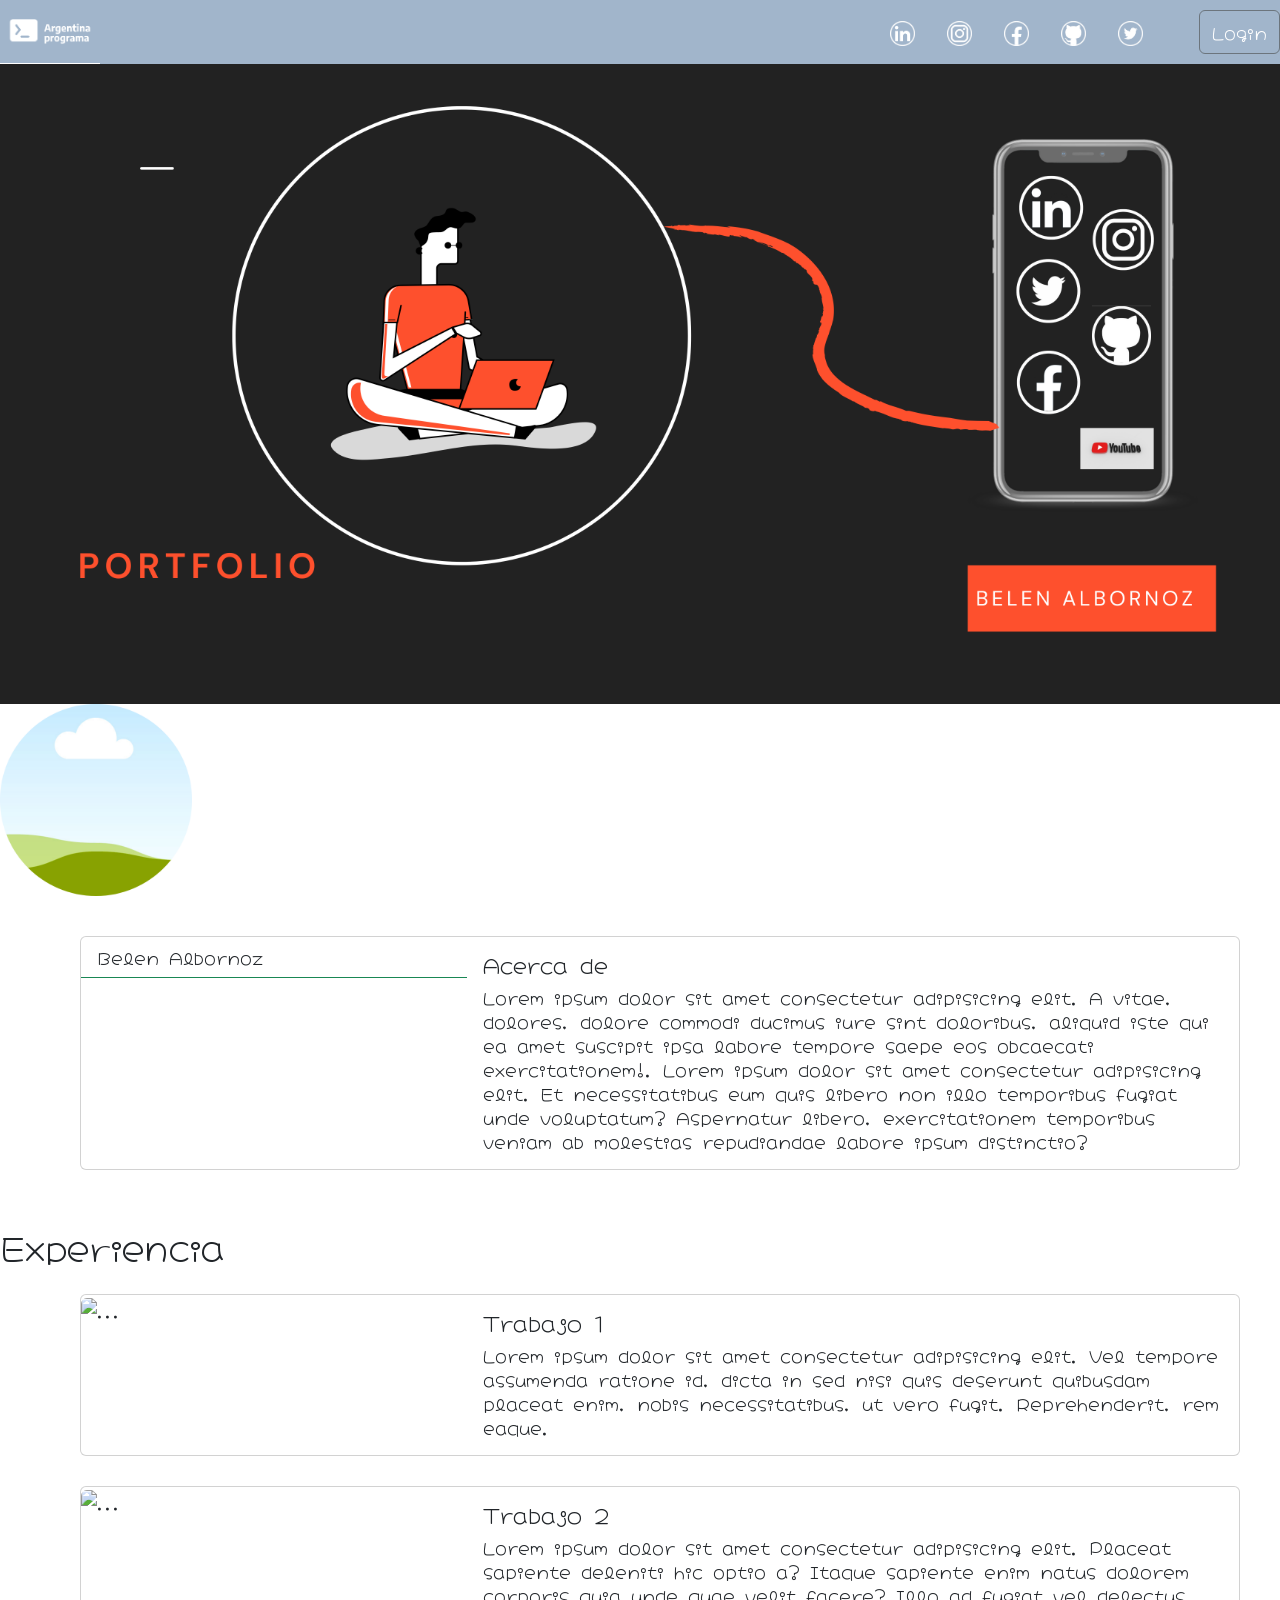
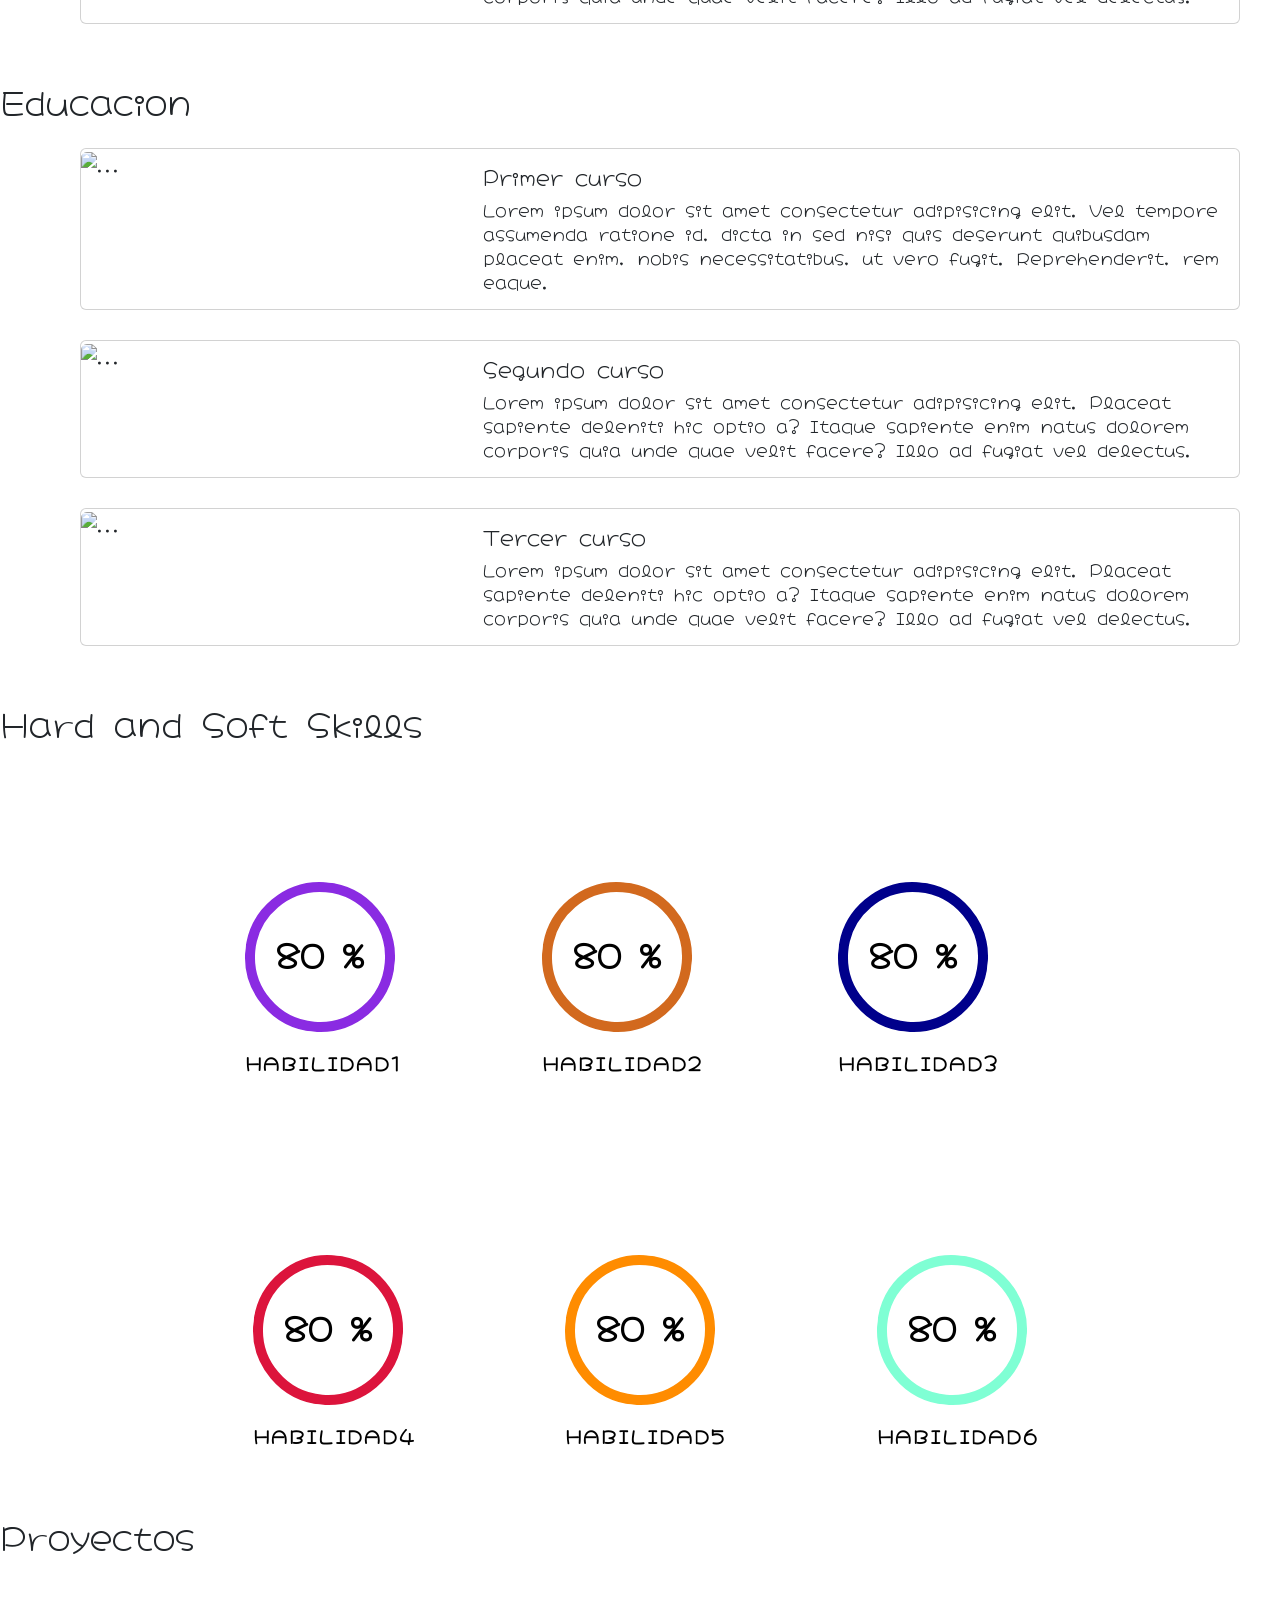
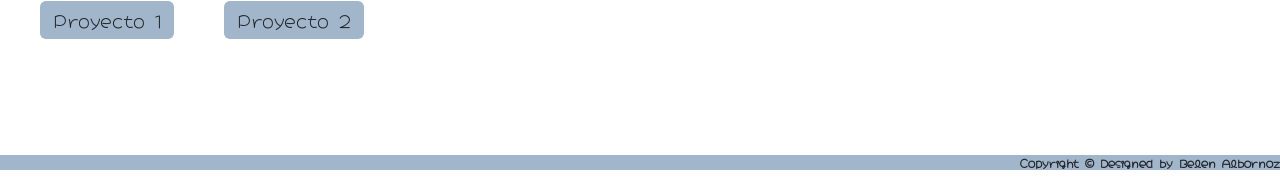
==== index.html @ f2cd3360 "primera entrega" ====
<!DOCTYPE html>
<html lang="en">

<head>
  <meta charset="UTF-8">
  <meta http-equiv="X-UA-Compatible" content="IE=edge">
  <meta name="viewport" content="width=device-width, initial-scale=1.0">

  <link href="https://cdn.jsdelivr.net/npm/bootstrap@5.0.2/dist/css/bootstrap.min.css" rel="stylesheet"
    integrity="sha384-EVSTQN3/azprG1Anm3QDgpJLIm9Nao0Yz1ztcQTwFspd3yD65VohhpuuCOmLASjC" crossorigin="anonymous">
  <script src="https://cdn.jsdelivr.net/npm/bootstrap@5.0.2/dist/js/bootstrap.bundle.min.js"
    integrity="sha384-MrcW6ZMFYlzcLA8Nl+NtUVF0sA7MsXsP1UyJoMp4YLEuNSfAP+JcXn/tWtIaxVXM"
    crossorigin="anonymous"></script>
  <link rel="stylesheet" href="style.css">

  <title>Proyecto Integrador</title>
</head>

<body>
  <header>
    <div>
      <img class="logo" src="/imagenes/APLogo.png" alt="">
      <ul class="nav justify-content-end">
        <a class="nav-link" href="#"><img src="/imagenes/linkedin.png" width="25px" alt=""></a>
        <a class="nav-link" href="#"><img src="/imagenes/instagram.png" width="25px" alt=""></a>
        <a class="nav-link" href="#"><img src="/imagenes/facebook.png" width="25px" alt=""></a>
        <a class="nav-link" href="#"><img src="/imagenes/github.png" width="25px" alt=""></a>
        <a class="nav-link" href="#"><img src="/imagenes/twitter.png" width="25px" alt=""></a>
        <button type="button" class="btn btn-secondary">Login</button>
      </ul>
    </div>
    <div>
      <img class="banner" src="/imagenes/banner.png" alt="">
      <img class="perfil" src="/imagenes/perfil.png" width="15%" alt="">
    </div>
  </header>
  <div class="card1">
    <div class="card mb-3" style="max-width: 100%;">
      <div class="row g-0">
        <div class="col-md-4">
          <div class="card-header bg-transparent border-success">Belen Albornoz</div>
        </div>
        <div class="col-md-8">
          <div class="card-body">
            <h5 class="card-title">Acerca de</h5>
            <p class="card-text">Lorem ipsum dolor sit amet consectetur adipisicing elit. A vitae, dolores, dolore
              commodi ducimus iure sint doloribus, aliquid iste qui ea amet suscipit ipsa labore tempore saepe eos
              obcaecati exercitationem!.
              Lorem ipsum dolor sit amet consectetur adipisicing elit. Et necessitatibus eum quis libero non illo
              temporibus fugiat unde voluptatum? Aspernatur libero, exercitationem temporibus veniam ab molestias
              repudiandae labore ipsum distinctio?</p>

          </div>
        </div>
      </div>
    </div>
  </div>
  <h2>Experiencia</h2>
  <div class="card mb-3" style="max-width: 100%;">
    <div class="row g-0">
      <div class="col-md-4">
        <img src="..." class="img-fluid rounded-start" alt="...">
      </div>
      <div class="col-md-8">
        <div class="card-body">
          <h5 class="card-title">Trabajo 1</h5>
          <p class="card-text">Lorem ipsum dolor sit amet consectetur adipisicing elit. Vel tempore assumenda ratione
            id, dicta in sed nisi quis deserunt quibusdam placeat enim, nobis necessitatibus, ut vero fugit.
            Reprehenderit, rem eaque.</p>
        </div>
      </div>
    </div>
  </div>
  <div class="card mb-3" style="max-width: 100%;">
    <div class="row g-0">
      <div class="col-md-4">
        <img src="..." class="img-fluid rounded-start" alt="...">
      </div>
      <div class="col-md-8">
        <div class="card-body">
          <h5 class="card-title">Trabajo 2</h5>
          <p class="card-text">Lorem ipsum dolor sit amet consectetur adipisicing elit. Placeat sapiente deleniti hic
            optio a? Itaque sapiente enim natus dolorem corporis quia unde quae velit facere? Illo ad fugiat vel
            delectus.</p>
        </div>
      </div>
    </div>
  </div>
  <h2>Educacion</h2>
  <div class="card mb-3" style="max-width: 100%;">
    <div class="row g-0">
      <div class="col-md-4">
        <img src="..." class="img-fluid rounded-start" alt="...">
      </div>
      <div class="col-md-8">
        <div class="card-body">
          <h5 class="card-title">Primer curso</h5>
          <p class="card-text">Lorem ipsum dolor sit amet consectetur adipisicing elit. Vel tempore assumenda ratione
            id, dicta in sed nisi quis deserunt quibusdam placeat enim, nobis necessitatibus, ut vero fugit.
            Reprehenderit, rem eaque.</p>
        </div>
      </div>
    </div>
  </div>
  <div class="card mb-3" style="max-width: 100%;">
    <div class="row g-0">
      <div class="col-md-4">
        <img src="..." class="img-fluid rounded-start" alt="...">
      </div>
      <div class="col-md-8">
        <div class="card-body">
          <h5 class="card-title">Segundo curso</h5>
          <p class="card-text">Lorem ipsum dolor sit amet consectetur adipisicing elit. Placeat sapiente deleniti hic
            optio a? Itaque sapiente enim natus dolorem corporis quia unde quae velit facere? Illo ad fugiat vel
            delectus.</p>
        </div>
      </div>
    </div>
  </div>
  <div class="card mb-3" style="max-width: 100%;">
    <div class="row g-0">
      <div class="col-md-4">
        <img src="..." class="img-fluid rounded-start" alt="...">
      </div>
      <div class="col-md-8">
        <div class="card-body">
          <h5 class="card-title">Tercer curso</h5>
          <p class="card-text">Lorem ipsum dolor sit amet consectetur adipisicing elit. Placeat sapiente deleniti hic
            optio a? Itaque sapiente enim natus dolorem corporis quia unde quae velit facere? Illo ad fugiat vel
            delectus.</p>
        </div>
      </div>
    </div>
  </div>
  <h2>Hard and Soft Skills</h2>

  <div class="porcentaje">
    <div class="container">
      <div class="card2">
        <div class="box">
          <div class="porcent">
            <svg class="color1">
              <circle cx="70" cy="70" r="70">
                <circle cx="70" cy="70" r="70">
            </svg>
            <div class="number">
              <h3>80 <span>%</span></h3>
            </div>
            <h3 class="text">habilidad1</h3>
          </div>
        </div>
      </div>

      <div class="card2">
        <div class="box">
          <div class="porcent">
            <svg class="color2">
              <circle cx="70" cy="70" r="70">
                <circle cx="70" cy="70" r="70">
            </svg>
            <div class="number">
              <h3>80 <span>%</span></h3>
            </div>
            <h3 class="text">habilidad2</h3>
          </div>
        </div>
      </div>

      <div class="card2">
        <div class="box">
          <div class="porcent">
            <svg class="color3">
              <circle cx="70" cy="70" r="70">
                <circle cx="70" cy="70" r="70">
            </svg>
            <div class="number">
              <h3>80 <span>%</span></h3>
            </div>
            <h3 class="text">habilidad3</h3>
          </div>
        </div>
      </div>
      <div>

      </div>
    </div>
  </div>
  <div class="porcentaje">
    <div class="container">
      <div class="card2">
        <div class="box">
          <div class="porcent">
            <svg class="color4">
              <circle cx="70" cy="70" r="70">
                <circle cx="70" cy="70" r="70">
            </svg>
            <div class="number">
              <h3>80 <span>%</span></h3>
            </div>
            <h3 class="text">habilidad4</h3>
          </div>
        </div>
      </div>
      <div class="card2">
        <div class="box">
          <div class="porcent">
            <svg class="color5">
              <circle cx="70" cy="70" r="70">
                <circle cx="70" cy="70" r="70">
            </svg>
            <div class="number">
              <h3>80 <span>%</span></h3>
            </div>
            <h3 class="text">habilidad5</h3>
          </div>
        </div>
      </div>

      <div class="card2">
        <div class="box">
          <div class="porcent">
            <svg class="color6">
              <circle cx="70" cy="70" r="70">
                <circle cx="70" cy="70" r="70">
            </svg>
            <div class="number">
              <h3>80 <span>%</span></h3>
            </div>
            <h3 class="text">habilidad6</h3>
          </div>
        </div>
      </div>
    </div>
  </div>
  <h2 class="proyecto">Proyectos</h2>
  <p>
    <a class="btn" data-bs-toggle="collapse" href="#multiCollapseExample1" role="button" aria-expanded="false" aria-controls="multiCollapseExample1">Proyecto 1</a>
    <button class="btn" type="button" data-bs-toggle="collapse" data-bs-target="#multiCollapseExample2" aria-expanded="false" aria-controls="multiCollapseExample2">Proyecto 2</button>
    
  </p>
  <div class="row">
    <div class="col">
      <div class="collapse multi-collapse" id="multiCollapseExample1">
        <div class="card card-body">
          <img src="/imagenes/rehab.png" alt="">
          https://belu85.github.io/trabajo-final1/
        </div>
      </div>
    </div>
    <div class="col">
      <div class="collapse multi-collapse" id="multiCollapseExample2">
        <div class="card card-body">
          <img src="/imagenes/shines.png" alt="">
          https://www.shinesconsultant.online/
        </div>
      </div>
    </div>
  </div>
  <footer>
    <div>
      <p>Copyright © Designed by Belen Albornoz</p>
    </div>
  </footer>

</body>

</html>
---- style.css ----
@import url('https://fonts.googleapis.com/css2?family=Hachi+Maru+Pop&display=swap');
*{
    padding: 0;
    margin: 0;
    box-sizing: border-box;
    font-family: 'Hachi Maru Pop', cursive;
}

.nav{
    background-color: #a1b5cb;
    text-align: end;
    padding-bottom: 10px;
    padding-top: 10px;
    
}
.logo{
    float:left;
    width:100px;
    height: 63px;
    background-color: #a1b5cb;
}
.banner{
    height:500px;
    z-index: -1;
    width: 100%;
    height: 80%;
    padding-left: 0%;
}
.perfil{
    position: relative;
    z-index: 1;
    
}
.card1{
    padding-top: 10px;
}
.card{
    margin-left: 80px;
    margin-right: 40px;
    margin-top: 30px;
}
h2{
    padding-top: 40px;
}
.porcentaje{
    justify-content: center;
    align-items: center;
    background-color: white;
    padding-top: 20px;
}
.container{
    position: relative;
    width: 960px;
    display: flex;
    justify-content: space-around;
}
.container .card2{
    position: relative;
    width: 250px;
    background-color: rgba(0,0,0,0.5);
    display: flex;
    justify-content: center;
    align-items: center;
    height: 330px;
    border-radius: 10px;
    cursor: pointer;
    text-align: center;
    transition: 0.5s;
    margin-top: 23px;
}
.container .card2:hover{
    transform: translateY(-10px);
    box-shadow: 0 15px 35px rgba(0,0,0,0.5);
}
.container .card2::before{
    content: '';
    position: absolute;
    top: 0;
    left: -50;
    width: 100%;
    height: 100%;
    background-color: white;
    pointer-events: none;
    z-index: 1;
}
.porcent{
    position: relative;
    width: 150px;
    height: 150px;
    border-radius: 50%;
    box-shadow: inset 0 0  50px #fff;
    background: rgb(255,255,255);
    z-index: 1000;
}
.porcent .number{
    position: absolute;
    top: 0;
    left: 0;
    width: 100%;
    height: 100%;
    display: flex;
    justify-content: center;
    align-items: center;
    border-radius: 50%;
}
.porcent .number h3{
    color: #000;
    font-weight: 700;
    font-size: 30px;
    transition: 0.5s;
}
.card2:hover .porcent .number h3{
    color: rgb(0,0,0);
    font-size: 45px;
}
.porcent .number h3 span{
    color: rgb(0,0,0);
}
.text{
    position: relative;
    color: rgb(0,0,0);
    margin-top: 20px;
    font-weight: 700;
    font-size: 18px;
    letter-spacing: 2px;
    text-transform: uppercase;
    transition: 0.5s;
}
svg{
    position: relative;
    width: 150px;
    height: 150px;
    transform: rotate(-85deg)!important;
}
svg circle{
    width: 100%;
    height: 100%;
    fill: none;
    stroke-width: 10;
    stroke-linecap: round !important;
    transform: translate(5px, 5px);
}

.color1{
    stroke: blueviolet;
}
.color2{
    stroke: chocolate;
}
.color3{
    stroke: darkblue;
}
.color4{
    stroke: crimson;
}
.color5{
    stroke: darkorange;
}
.color6{
    stroke: aquamarine;
}

svg circle:nth-child(2){
    stroke-dasharray: 440;
    stroke-dashoffset: 440;
}

.card2:nth-child(1) svg circle:nth-child(2){
    stroke-dashoffset: calc(20%);
    stroke: rgb(255,0,0);
}
.card2:nth-child(2) svg circle:nth-child(2){
    stroke-dashoffset: calc(440 - (440*40)/100);
    stroke: rgb(255,0,0);
}
.card2:nth-child(3) svg circle:nth-child(3){
    stroke-dashoffset: calc(440 - (440*40)/100);
    stroke: rgb(255,0,0);
}
.proyecto{
    padding-top: 20px;
    padding-bottom: 40px;
}
.btn{
    background-color: #a1b5cb;
    margin-left: 40px;
}
footer{
    margin-top: 100px;
    font-size: 10px;
    background-color: #a1b5cb;
    text-align: end;
    font-weight: bolder;
}
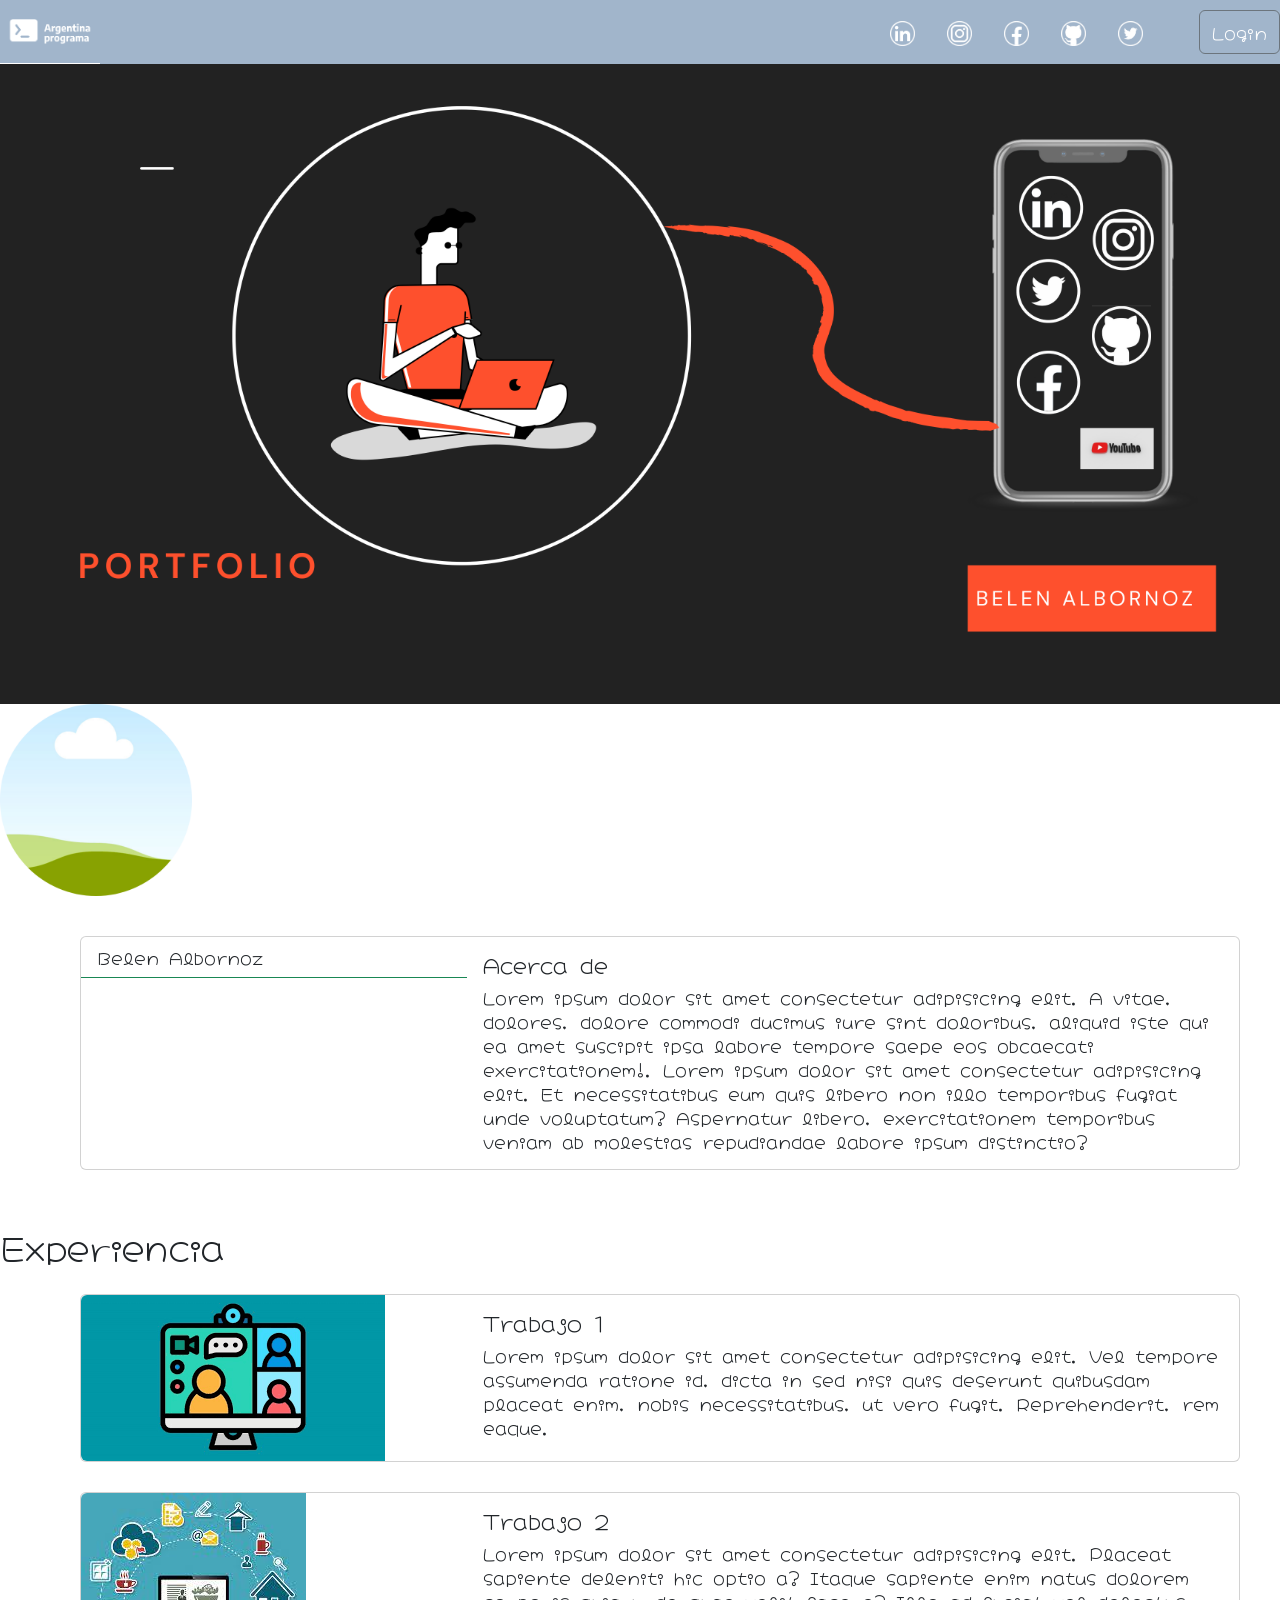
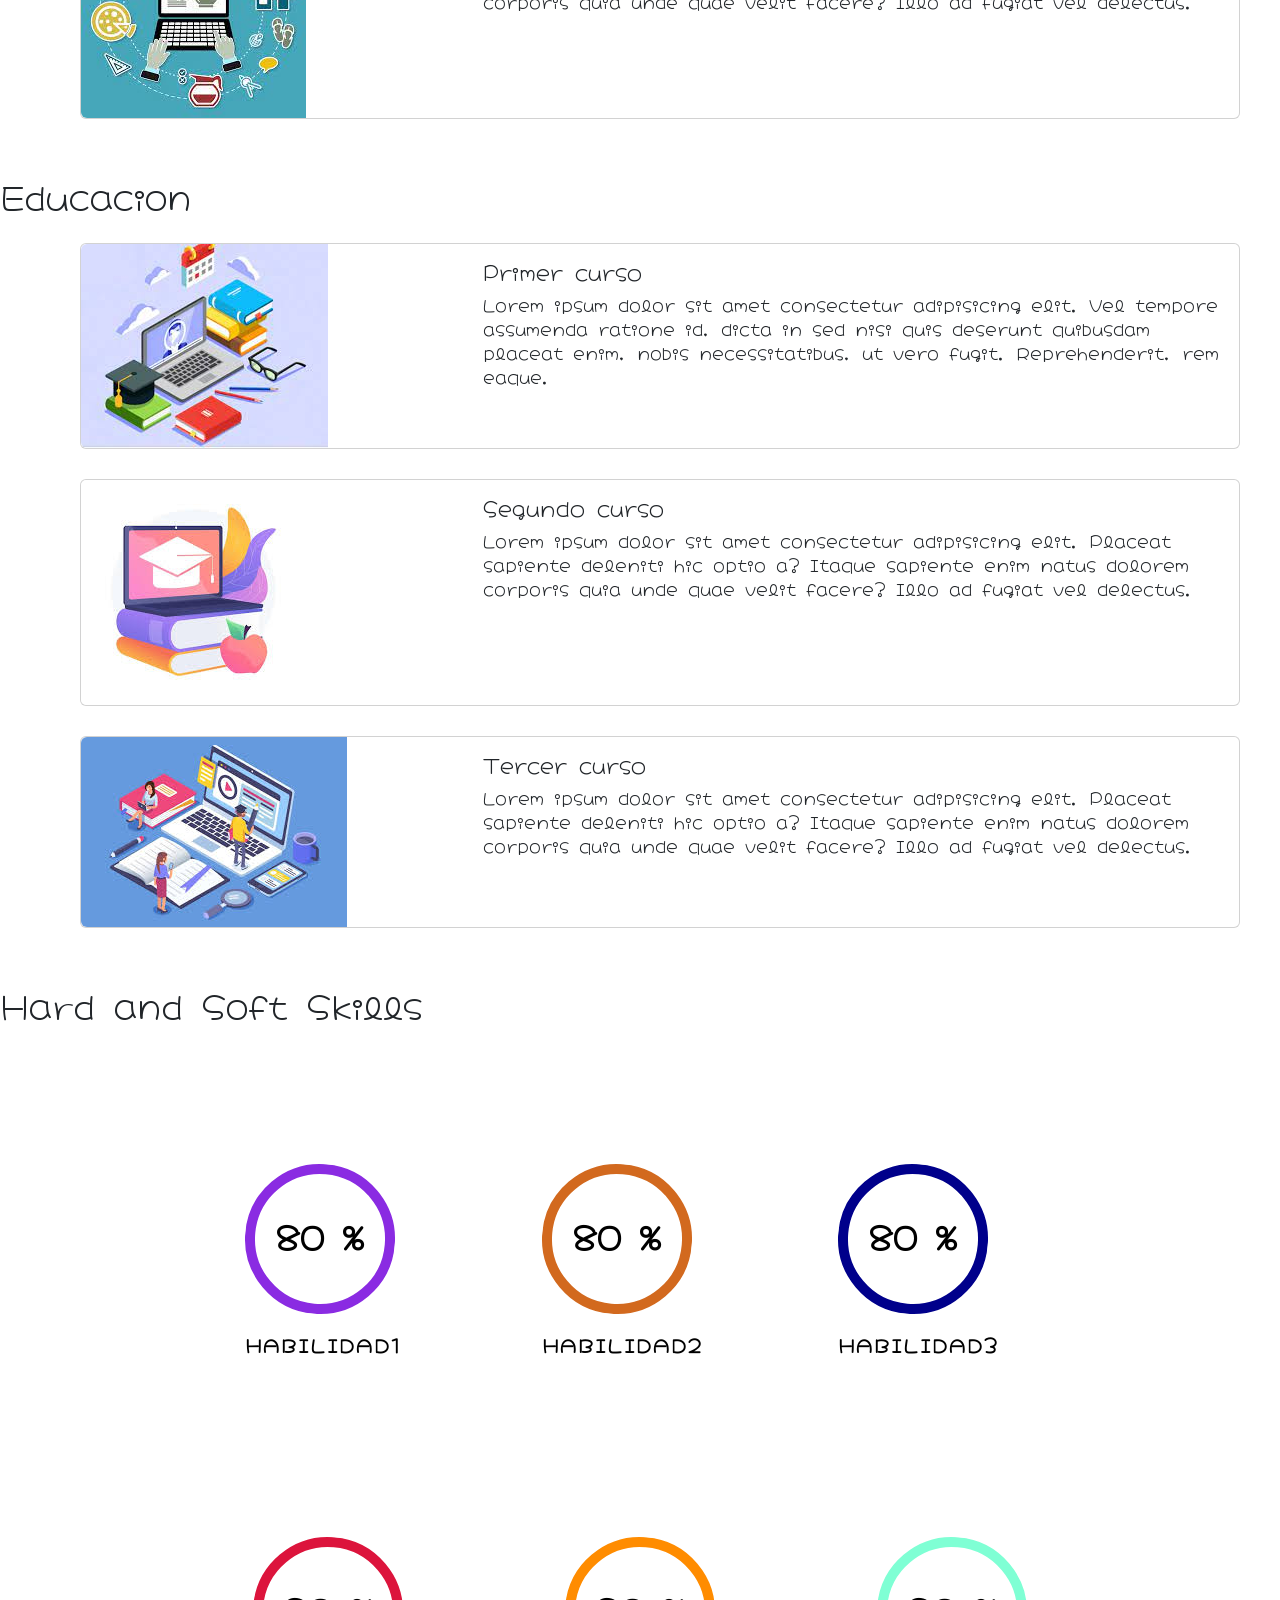
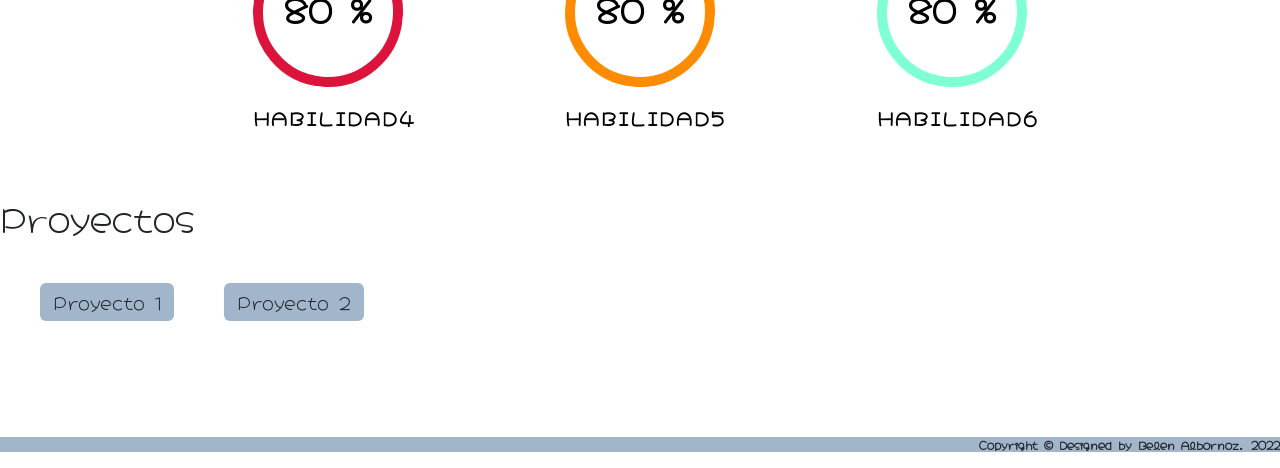
==== commit f996af8b: "carga de imagenes" ====
--- a/index.html
+++ b/index.html
@@ -19,19 +19,19 @@
 <body>
   <header>
     <div>
-      <img class="logo" src="/imagenes/APLogo.png" alt="">
+      <img class="logo" src="imagenes/APLogo.png" alt="">
       <ul class="nav justify-content-end">
-        <a class="nav-link" href="#"><img src="/imagenes/linkedin.png" width="25px" alt=""></a>
-        <a class="nav-link" href="#"><img src="/imagenes/instagram.png" width="25px" alt=""></a>
-        <a class="nav-link" href="#"><img src="/imagenes/facebook.png" width="25px" alt=""></a>
-        <a class="nav-link" href="#"><img src="/imagenes/github.png" width="25px" alt=""></a>
-        <a class="nav-link" href="#"><img src="/imagenes/twitter.png" width="25px" alt=""></a>
+        <a class="nav-link" href="#"><img src="imagenes/linkedin.png" width="25px" alt=""></a>
+        <a class="nav-link" href="#"><img src="imagenes/instagram.png" width="25px" alt=""></a>
+        <a class="nav-link" href="#"><img src="imagenes/facebook.png" width="25px" alt=""></a>
+        <a class="nav-link" href="#"><img src="imagenes/github.png" width="25px" alt=""></a>
+        <a class="nav-link" href="#"><img src="imagenes/twitter.png" width="25px" alt=""></a>
         <button type="button" class="btn btn-secondary">Login</button>
       </ul>
     </div>
     <div>
-      <img class="banner" src="/imagenes/banner.png" alt="">
-      <img class="perfil" src="/imagenes/perfil.png" width="15%" alt="">
+      <img class="banner" src="imagenes/banner.png" alt="">
+      <img class="perfil" src="imagenes/perfil.png" width="15%" alt="">
     </div>
   </header>
   <div class="card1">
@@ -59,7 +59,7 @@
   <div class="card mb-3" style="max-width: 100%;">
     <div class="row g-0">
       <div class="col-md-4">
-        <img src="..." class="img-fluid rounded-start" alt="...">
+        <img src="imagenes/trabajo1.png" class="img-fluid rounded-start" alt="...">
       </div>
       <div class="col-md-8">
         <div class="card-body">
@@ -74,7 +74,7 @@
   <div class="card mb-3" style="max-width: 100%;">
     <div class="row g-0">
       <div class="col-md-4">
-        <img src="..." class="img-fluid rounded-start" alt="...">
+        <img src="imagenes/tabajo2.jpg" class="img-fluid rounded-start" alt="...">
       </div>
       <div class="col-md-8">
         <div class="card-body">
@@ -90,7 +90,7 @@
   <div class="card mb-3" style="max-width: 100%;">
     <div class="row g-0">
       <div class="col-md-4">
-        <img src="..." class="img-fluid rounded-start" alt="...">
+        <img src="imagenes/estudio1.jpg" class="img-fluid rounded-start" alt="...">
       </div>
       <div class="col-md-8">
         <div class="card-body">
@@ -105,7 +105,7 @@
   <div class="card mb-3" style="max-width: 100%;">
     <div class="row g-0">
       <div class="col-md-4">
-        <img src="..." class="img-fluid rounded-start" alt="...">
+        <img src="imagenes/estudio2.jpg" class="img-fluid rounded-start" alt="...">
       </div>
       <div class="col-md-8">
         <div class="card-body">
@@ -120,7 +120,7 @@
   <div class="card mb-3" style="max-width: 100%;">
     <div class="row g-0">
       <div class="col-md-4">
-        <img src="..." class="img-fluid rounded-start" alt="...">
+        <img src="imagenes/estudio3.jpg" class="img-fluid rounded-start" alt="...">
       </div>
       <div class="col-md-8">
         <div class="card-body">
@@ -242,23 +242,23 @@
     <div class="col">
       <div class="collapse multi-collapse" id="multiCollapseExample1">
         <div class="card card-body">
-          <img src="/imagenes/rehab.png" alt="">
-          https://belu85.github.io/trabajo-final1/
+          <img src="imagenes/rehab.png" alt="">
+          <A HREF="https://belu85.github.io/trabajo-final1/"> Rehabilitacion Online </A>
         </div>
       </div>
     </div>
     <div class="col">
       <div class="collapse multi-collapse" id="multiCollapseExample2">
         <div class="card card-body">
-          <img src="/imagenes/shines.png" alt="">
-          https://www.shinesconsultant.online/
+          <img src="imagenes/shines.png" alt="">
+          <A HREF="https://www.shinesconsultant.online/"> Shines </A>
         </div>
       </div>
     </div>
   </div>
   <footer>
     <div>
-      <p>Copyright © Designed by Belen Albornoz</p>
+      <p>Copyright © Designed by Belen Albornoz. 2022</p>
     </div>
   </footer>
 
